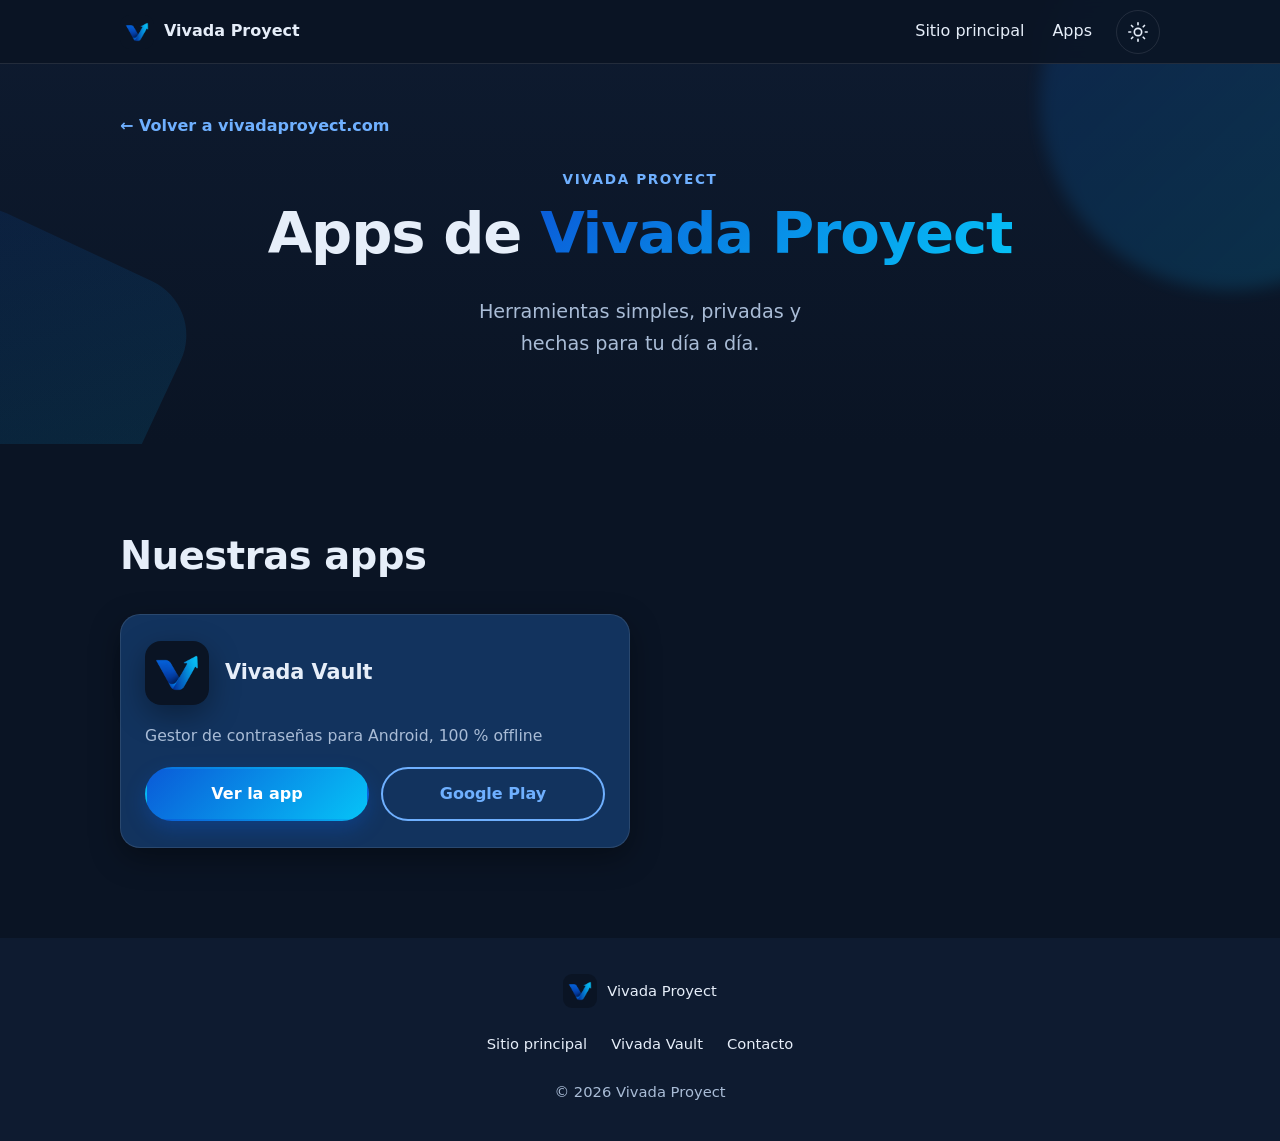
==== app/index.html @ 8a53ed30 "Índice de apps y enlace Apps en el menú - Nueva página /app/ con una tarjeta por app (hoy Vivada Vau" ====
<!DOCTYPE html>
<html lang="es">
<head>
  <meta charset="utf-8">
  <meta name="viewport" content="width=device-width, initial-scale=1">
  <title>Apps de Vivada Proyect</title>
  <meta name="description" content="Las apps de Vivada Proyect: herramientas simples, privadas y pensadas para tu día a día. Hoy: Vivada Vault, gestor de contraseñas para Android 100 % offline.">
  <meta name="theme-color" content="#0A1424">
  <link rel="canonical" href="https://vivadaproyect.com/app/">
  <link rel="icon" type="image/png" href="vault/img/icono-192.png">
  <link rel="apple-touch-icon" href="vault/img/icono-192.png">

  <!-- Open Graph / Twitter Card -->
  <meta property="og:type" content="website">
  <meta property="og:site_name" content="Vivada Proyect">
  <meta property="og:title" content="Apps de Vivada Proyect">
  <meta property="og:description" content="Herramientas simples y privadas para Android. Hoy: Vivada Vault, gestor de contraseñas 100 % offline.">
  <meta property="og:url" content="https://vivadaproyect.com/app/">
  <meta property="og:image" content="https://vivadaproyect.com/app/vault/img/vivada-vault-social.jpg">
  <meta property="og:image:width" content="1200">
  <meta property="og:image:height" content="630">
  <meta property="og:image:alt" content="Vivada Vault, ya disponible en Google Play: tus contraseñas, guardadas solo en tu teléfono">
  <meta property="og:locale" content="es_LA">
  <meta name="twitter:card" content="summary_large_image">
  <meta name="twitter:title" content="Apps de Vivada Proyect">
  <meta name="twitter:description" content="Herramientas simples y privadas para Android. Hoy: Vivada Vault, gestor de contraseñas 100 % offline.">
  <meta name="twitter:image" content="https://vivadaproyect.com/app/vault/img/vivada-vault-social.jpg">

  <!-- Tema: oscuro por defecto, igual que el resto del sitio (preferencia compartida en "vp-theme") -->
  <script>
    (function () {
      var t = 'dark';
      try { var s = localStorage.getItem('vp-theme'); if (s === 'light' || s === 'dark') t = s; } catch (e) {}
      document.documentElement.setAttribute('data-theme', t);
    })();
  </script>

  <!-- Reutiliza los estilos de la página de Vault (un solo CSS, sin recursos externos) -->
  <link rel="stylesheet" href="vault/styles.css">
</head>
<body>
  <a class="skip-link" href="#main">Saltar al contenido</a>

  <!-- ============ BARRA SUPERIOR ============ -->
  <header class="topbar">
    <div class="container topbar__inner">
      <a class="brand" href="/" aria-label="Vivada Proyect, ir al sitio principal">
        <img src="vault/img/icono-192.png" alt="" width="34" height="34">
        <span>Vivada Proyect</span>
      </a>
      <nav class="topnav" aria-label="Principal">
        <a href="/">Sitio principal</a>
        <a href="/app/" aria-current="page">Apps</a>
      </nav>
      <button class="theme-toggle" id="themeToggle" type="button" aria-label="Cambiar a modo claro">
        <svg class="i-moon" viewBox="0 0 24 24" width="22" height="22" fill="none" stroke="currentColor" stroke-width="1.8" stroke-linecap="round" stroke-linejoin="round" aria-hidden="true"><path d="M21 12.8A8.5 8.5 0 1 1 11.2 3a6.8 6.8 0 0 0 9.8 9.8Z"/></svg>
        <svg class="i-sun" viewBox="0 0 24 24" width="22" height="22" fill="none" stroke="currentColor" stroke-width="1.8" stroke-linecap="round" stroke-linejoin="round" aria-hidden="true"><circle cx="12" cy="12" r="4"/><path d="M12 2v2M12 20v2M4.9 4.9l1.4 1.4M17.7 17.7l1.4 1.4M2 12h2M20 12h2M4.9 19.1l1.4-1.4M17.7 6.3l1.4-1.4"/></svg>
      </button>
    </div>
  </header>

  <main id="main">
    <!-- ============ ENCABEZADO ============ -->
    <section class="hero" id="inicio">
      <div class="hero__bg" aria-hidden="true"><span class="shape shape--1"></span><span class="shape shape--2"></span></div>
      <div class="container hero__inner">
        <p class="backlink"><a href="/">← Volver a vivadaproyect.com</a></p>
        <p class="eyebrow">Vivada Proyect</p>
        <h1>Apps de <span class="grad-text">Vivada Proyect</span></h1>
        <p class="lead">Herramientas simples, privadas y hechas para tu día a día.</p>
      </div>
    </section>

    <!-- ============ LISTA DE APPS ============ -->
    <section class="section" aria-labelledby="t-apps">
      <div class="container">
        <header class="section__head">
          <h2 id="t-apps">Nuestras apps</h2>
        </header>

        <!--
          CÓMO AGREGAR UNA APP NUEVA
          1. Copia una tarjeta completa (desde <article class="card app-card"> hasta </article>)
             y pégala debajo de la última, dentro de <div class="apps">.
          2. Cambia el ícono (img/src y alt), el nombre, la descripción de una línea y los dos enlaces:
             - "Ver la app": página de la app (por ejemplo, nueva-app/), misma pestaña.
             - "Google Play": ficha de la tienda, con target="_blank" rel="noopener noreferrer"
               y el texto sr-only «(se abre en una pestaña nueva)».
          3. Agrega la URL de la nueva página en /sitemap.xml.
        -->
        <div class="apps">
          <!-- App: Vivada Vault -->
          <article class="card app-card">
            <div class="app-card__head">
              <img class="app-card__icon" src="vault/img/icono-192.png" alt="" width="64" height="64">
              <h3>Vivada Vault</h3>
            </div>
            <p>Gestor de contraseñas para Android, 100 % offline</p>
            <div class="app-card__actions">
              <a class="btn" href="/app/vault/">Ver la app<span class="sr-only"> Vivada Vault</span></a>
              <a class="btn btn--ghost" href="https://play.google.com/store/apps/details?id=com.vivadaproyect.vault" target="_blank" rel="noopener noreferrer">Google Play<span class="sr-only"> (se abre en una pestaña nueva)</span></a>
            </div>
          </article>
          <!-- Fin de la app: Vivada Vault -->
        </div>
      </div>
    </section>
  </main>

  <!-- ============ FOOTER ============ -->
  <footer class="footer">
    <div class="container footer__inner">
      <a class="brand" href="/" aria-label="Vivada Proyect, ir al sitio principal">
        <img src="vault/img/icono-192.png" alt="" width="34" height="34" loading="lazy">
        <span>Vivada Proyect</span>
      </a>
      <ul>
        <li><a href="/">Sitio principal</a></li>
        <li><a href="/app/vault/">Vivada Vault</a></li>
        <li><a href="mailto:vivadaproyect@gmail.com">Contacto</a></li>
      </ul>
      <p>© 2026 Vivada Proyect</p>
    </div>
  </footer>

  <script>
    // Botón de tema claro/oscuro (comparte la preferencia con el resto del sitio)
    (function () {
      var root = document.documentElement, btn = document.getElementById('themeToggle'), meta = document.querySelector('meta[name="theme-color"]');
      function apply(t) {
        root.setAttribute('data-theme', t);
        btn.setAttribute('aria-label', t === 'dark' ? 'Cambiar a modo claro' : 'Cambiar a modo oscuro');
        if (meta) meta.setAttribute('content', t === 'dark' ? '#0A1424' : '#EEF3FA');
      }
      apply(root.getAttribute('data-theme') === 'light' ? 'light' : 'dark');
      btn.addEventListener('click', function () {
        var next = root.getAttribute('data-theme') === 'dark' ? 'light' : 'dark';
        apply(next);
        try { localStorage.setItem('vp-theme', next); } catch (e) {}
      });
    })();
  </script>
</body>
</html>
---- app/vault/styles.css ----
/* =========================================================
   Vivada Vault — página de la app (mobile-first)
   Mismo diseño que vivadaproyect.com, pero sin fuentes ni
   recursos externos: solo fuentes del sistema.
   ========================================================= */

:root {
  --blue: #0A5BD8;
  --cyan: #06C3F7;
  --grad: linear-gradient(135deg, #0A5BD8, #06C3F7);

  /* Tema claro */
  color-scheme: light;
  --bg: #EEF3FA;
  --bg-alt: #E6EDF7;
  --surface: #F8FAFD;
  --heading: #0B2545;
  --text: #3d4f6b;
  --link: #0A5BD8;
  --border: rgba(11, 37, 69, .1);
  --tag-bg: #E1EBFA;
  --nav-bg: rgba(248, 250, 253, .9);
  --shadow: 0 10px 30px rgba(11, 37, 69, .08);
  --shadow-lg: 0 18px 44px rgba(10, 91, 216, .18);

  --radius: 20px;
  --nav-h: 64px;
  --font-title: "Sora", "Segoe UI", system-ui, -apple-system, Roboto, sans-serif;
  --font-body: system-ui, -apple-system, "Segoe UI", Roboto, "Helvetica Neue", Arial, sans-serif;
}

/* Tema oscuro (por defecto; lo fija el script del <head>) */
:root[data-theme="dark"] {
  color-scheme: dark;
  --bg: #0A1424;
  --bg-alt: #0E1B30;
  --surface: #12335E;
  --heading: #E6EEF9;
  --text: #A9BCD6;
  --link: #6FB0FF;
  --border: rgba(255, 255, 255, .1);
  --tag-bg: rgba(59, 140, 255, .16);
  --nav-bg: rgba(10, 20, 36, .9);
  --shadow: 0 10px 30px rgba(0, 0, 0, .35);
  --shadow-lg: 0 18px 44px rgba(0, 0, 0, .45);
}

*, *::before, *::after { box-sizing: border-box; }
html { scroll-behavior: smooth; scroll-padding-top: calc(var(--nav-h) + 8px); -webkit-text-size-adjust: 100%; }
body { margin: 0; font-family: var(--font-body); color: var(--text); background: var(--bg); line-height: 1.65; }
img { max-width: 100%; height: auto; display: block; }
ul { margin: 0; padding: 0; list-style: none; }
h1, h2, h3 { font-family: var(--font-title); color: var(--heading); line-height: 1.15; margin: 0 0 .5em; }
h1 { font-size: clamp(2.2rem, 8vw, 3.6rem); font-weight: 800; letter-spacing: -.02em; }
h2 { font-size: clamp(1.7rem, 4.5vw, 2.4rem); font-weight: 700; letter-spacing: -.01em; }
h3 { font-size: 1.15rem; font-weight: 700; }
p { margin: 0 0 1em; }
a { color: var(--link); }
:focus-visible { outline: 3px solid var(--cyan); outline-offset: 3px; border-radius: 6px; }

.container { width: min(1040px, 100% - 32px); margin-inline: auto; }
.sr-only { position: absolute; width: 1px; height: 1px; overflow: hidden; clip: rect(0 0 0 0); white-space: nowrap; }
.skip-link { position: absolute; left: 16px; top: -60px; background: #0B2545; color: #fff; padding: 10px 16px; border-radius: 10px; z-index: 200; }
.skip-link:focus { top: 12px; }
.grad-text { background: var(--grad); -webkit-background-clip: text; background-clip: text; color: transparent; }
.eyebrow { font-family: var(--font-title); font-weight: 600; font-size: .85rem; letter-spacing: .12em; text-transform: uppercase; color: var(--link); margin-bottom: .8em; }

/* ---------- Botones (mín. 48 px de alto: cómodo al tacto) ---------- */
.btn {
  display: inline-flex; align-items: center; justify-content: center; gap: 10px;
  min-height: 48px; padding: 12px 28px; border-radius: 999px; border: 2px solid transparent;
  background: var(--grad); color: #fff; text-decoration: none;
  font-family: var(--font-title); font-weight: 600; font-size: 1rem;
  box-shadow: 0 8px 20px rgba(10, 91, 216, .3);
  transition: transform .25s ease, box-shadow .25s ease;
}
.btn:hover { transform: translateY(-3px); box-shadow: 0 14px 28px rgba(10, 91, 216, .4); }
.btn--small { min-height: 44px; padding: 8px 20px; font-size: .92rem; }
.btn--big { min-height: 60px; padding: 16px 38px; font-size: 1.15rem; }
.btn--ghost { background: transparent; color: var(--link); border-color: var(--link); box-shadow: none; }
.btn--ghost:hover { background: var(--bg-alt); box-shadow: none; }
.btn--light { background: #fff; color: #0A5BD8; box-shadow: 0 10px 26px rgba(0, 0, 0, .2); }
.btn svg { width: 24px; height: 24px; flex: none; }

/* ---------- Barra superior ---------- */
.topbar { position: fixed; inset: 0 0 auto 0; height: var(--nav-h); z-index: 100; background: var(--nav-bg); backdrop-filter: blur(12px); border-bottom: 1px solid var(--border); }
.topbar__inner { height: 100%; display: flex; align-items: center; gap: 12px; }
.brand { display: inline-flex; align-items: center; gap: 10px; text-decoration: none; font-family: var(--font-title); font-weight: 700; color: var(--heading); margin-right: auto; }
.brand img { width: 34px; height: 34px; border-radius: 9px; }
.topnav { display: none; }
.topnav a { color: var(--heading); text-decoration: none; font-weight: 500; padding: 10px 12px; border-radius: 10px; }
.topnav a:hover { color: var(--link); background: var(--bg-alt); }
.theme-toggle { width: 44px; height: 44px; display: grid; place-items: center; border: 1px solid var(--border); border-radius: 50%; background: transparent; color: var(--heading); cursor: pointer; }
.theme-toggle:hover { background: var(--bg-alt); }
.theme-toggle .i-sun { display: none; }
:root[data-theme="dark"] .theme-toggle .i-sun { display: block; }
:root[data-theme="dark"] .theme-toggle .i-moon { display: none; }

/* ---------- Hero ---------- */
.hero { position: relative; overflow: hidden; padding: calc(var(--nav-h) + 40px) 0 56px; background: linear-gradient(180deg, var(--bg-alt), var(--bg)); text-align: center; }
.hero__bg { position: absolute; inset: 0; pointer-events: none; }
.shape { position: absolute; display: block; background: var(--grad); }
.shape--1 { width: 380px; height: 380px; right: -140px; top: -90px; border-radius: 50%; opacity: .16; filter: blur(8px); }
.shape--2 { width: 280px; height: 280px; left: -120px; bottom: -70px; border-radius: 60px; opacity: .12; transform: rotate(25deg); }
.hero__inner { position: relative; z-index: 1; }
.hero__icon { width: 96px; height: 96px; border-radius: 24px; margin: 0 auto 20px; box-shadow: var(--shadow-lg); }
.hero .lead { font-size: 1.2rem; max-width: 30ch; margin: 0 auto 28px; }
.hero__meta { margin: 18px 0 0; font-size: .92rem; }

/* ---------- Secciones ---------- */
.section { padding: 64px 0; }
.section--alt { background: var(--bg-alt); }
.section__head { max-width: 640px; margin-bottom: 36px; }

/* ---------- Galería (scroll horizontal con snap; funciona sin JavaScript) ---------- */
.gallery { display: flex; gap: 16px; overflow-x: auto; scroll-snap-type: x mandatory; padding: 4px 16px 20px; margin-inline: -16px; scrollbar-color: var(--blue) transparent; }
.gallery__item { flex: 0 0 min(62vw, 240px); scroll-snap-align: center; margin: 0; }
.gallery__item img { width: 100%; border-radius: 22px; border: 1px solid var(--border); box-shadow: var(--shadow); background: var(--surface); }
.gallery__item figcaption { margin-top: 10px; font-size: .9rem; text-align: center; }

/* ---------- Tarjetas ---------- */
.grid { display: grid; gap: 20px; }
.card { background: var(--surface); border: 1px solid var(--border); border-radius: var(--radius); box-shadow: var(--shadow); padding: 26px 24px; transition: transform .3s ease, box-shadow .3s ease; }
.card:hover { transform: translateY(-4px); box-shadow: var(--shadow-lg); }
.card p { margin: 0; font-size: .98rem; }
.icon { width: 52px; height: 52px; border-radius: 16px; background: var(--grad); color: #fff; display: grid; place-items: center; margin-bottom: 16px; box-shadow: 0 8px 18px rgba(10, 91, 216, .3); }
.icon svg { width: 26px; height: 26px; }

/* ---------- Seguridad ---------- */
.explain { display: grid; gap: 20px; }
.explain article { border-left: 4px solid var(--blue); padding: 4px 0 4px 20px; }
.explain h3 { margin-bottom: .3em; }
.explain p { margin: 0; }
.notice { margin-top: 28px; padding: 20px 24px; border-radius: var(--radius); background: var(--surface); border: 1px solid var(--border); }
.notice p { margin: 0; }
.notice strong { color: var(--heading); }

/* ---------- FAQ ---------- */
.faq { display: grid; gap: 12px; max-width: 760px; }
.faq details { background: var(--surface); border: 1px solid var(--border); border-radius: 16px; }
.faq summary { cursor: pointer; list-style: none; padding: 16px 52px 16px 20px; min-height: 52px; font-family: var(--font-title); font-weight: 600; color: var(--heading); position: relative; border-radius: 16px; }
.faq summary::-webkit-details-marker { display: none; }
.faq summary::after { content: "+"; position: absolute; right: 20px; top: 50%; transform: translateY(-50%); font-size: 1.5rem; line-height: 1; color: var(--link); }
.faq details[open] summary::after { content: "−"; }
.faq details p { margin: 0; padding: 0 20px 18px; }

/* ---------- Datos técnicos ---------- */
.specs { display: grid; gap: 0; max-width: 640px; border: 1px solid var(--border); border-radius: var(--radius); overflow: hidden; background: var(--surface); }
.specs div { display: flex; justify-content: space-between; gap: 16px; padding: 14px 20px; border-top: 1px solid var(--border); }
.specs div:first-child { border-top: 0; }
.specs dt { color: var(--text); }
.specs dd { margin: 0; color: var(--heading); font-weight: 600; text-align: right; overflow-wrap: anywhere; }
.specs { margin: 0; }

/* ---------- Soporte y cierre ---------- */
.contact-list { display: flex; flex-direction: column; gap: 4px; }
.contact-list a { display: inline-block; padding: 8px 0; font-weight: 600; }
.cta { background: var(--grad); color: #fff; text-align: center; border-radius: 28px; padding: 52px 24px; box-shadow: var(--shadow-lg); }
.cta h2 { color: #fff; }
.cta p { max-width: 40ch; margin: 0 auto 26px; font-size: 1.1rem; }

.footer { background: var(--bg-alt); padding: 36px 0; text-align: center; font-size: .92rem; }
.footer__inner { display: grid; gap: 16px; justify-items: center; }
.footer .brand { display: inline-flex; margin-right: 0; padding: 0; }
.footer ul { display: flex; flex-wrap: wrap; justify-content: center; gap: 4px 24px; }
.footer a { display: inline-block; padding: 8px 0; color: var(--heading); text-decoration: none; font-weight: 500; }
.footer a:hover { color: var(--link); }
.footer p { margin: 0; }

/* ---------- Tablet / escritorio ---------- */
@media (min-width: 720px) {
  .grid--features { grid-template-columns: repeat(2, 1fr); }
  .explain { grid-template-columns: repeat(3, 1fr); gap: 28px; }
  .contact-list { flex-direction: row; gap: 32px; }
  .topnav { display: flex; gap: 4px; }
}
@media (min-width: 960px) {
  .grid--features { grid-template-columns: repeat(3, 1fr); }
  .section { padding: 90px 0; }
}

/* ---------- Enlace de vuelta (arriba del hero) ---------- */
.backlink { margin: 0 0 20px; text-align: left; }
.backlink a { display: inline-flex; align-items: center; min-height: 44px; font-weight: 600; text-decoration: none; }
.backlink a:hover { text-decoration: underline; }

/* ---------- Índice de apps (app/index.html) ---------- */
.apps { display: grid; gap: 20px; }
.app-card { display: flex; flex-direction: column; gap: 18px; padding: 26px 24px; }
.app-card__head { display: flex; align-items: center; gap: 16px; }
.app-card__icon { width: 64px; height: 64px; border-radius: 16px; flex: none; box-shadow: var(--shadow); }
.app-card h3 { margin: 0; font-size: 1.3rem; }
.app-card p { margin: 0; }
.app-card__actions { display: flex; flex-wrap: wrap; gap: 12px; }
.app-card__actions .btn { flex: 1 1 150px; }
@media (min-width: 720px) {
  .apps { grid-template-columns: repeat(2, 1fr); }
}

/* ---------- Movimiento reducido ---------- */
@media (prefers-reduced-motion: reduce) {
  html { scroll-behavior: auto; }
  *, *::before, *::after { transition: none !important; }
  .btn:hover, .card:hover { transform: none; }
}
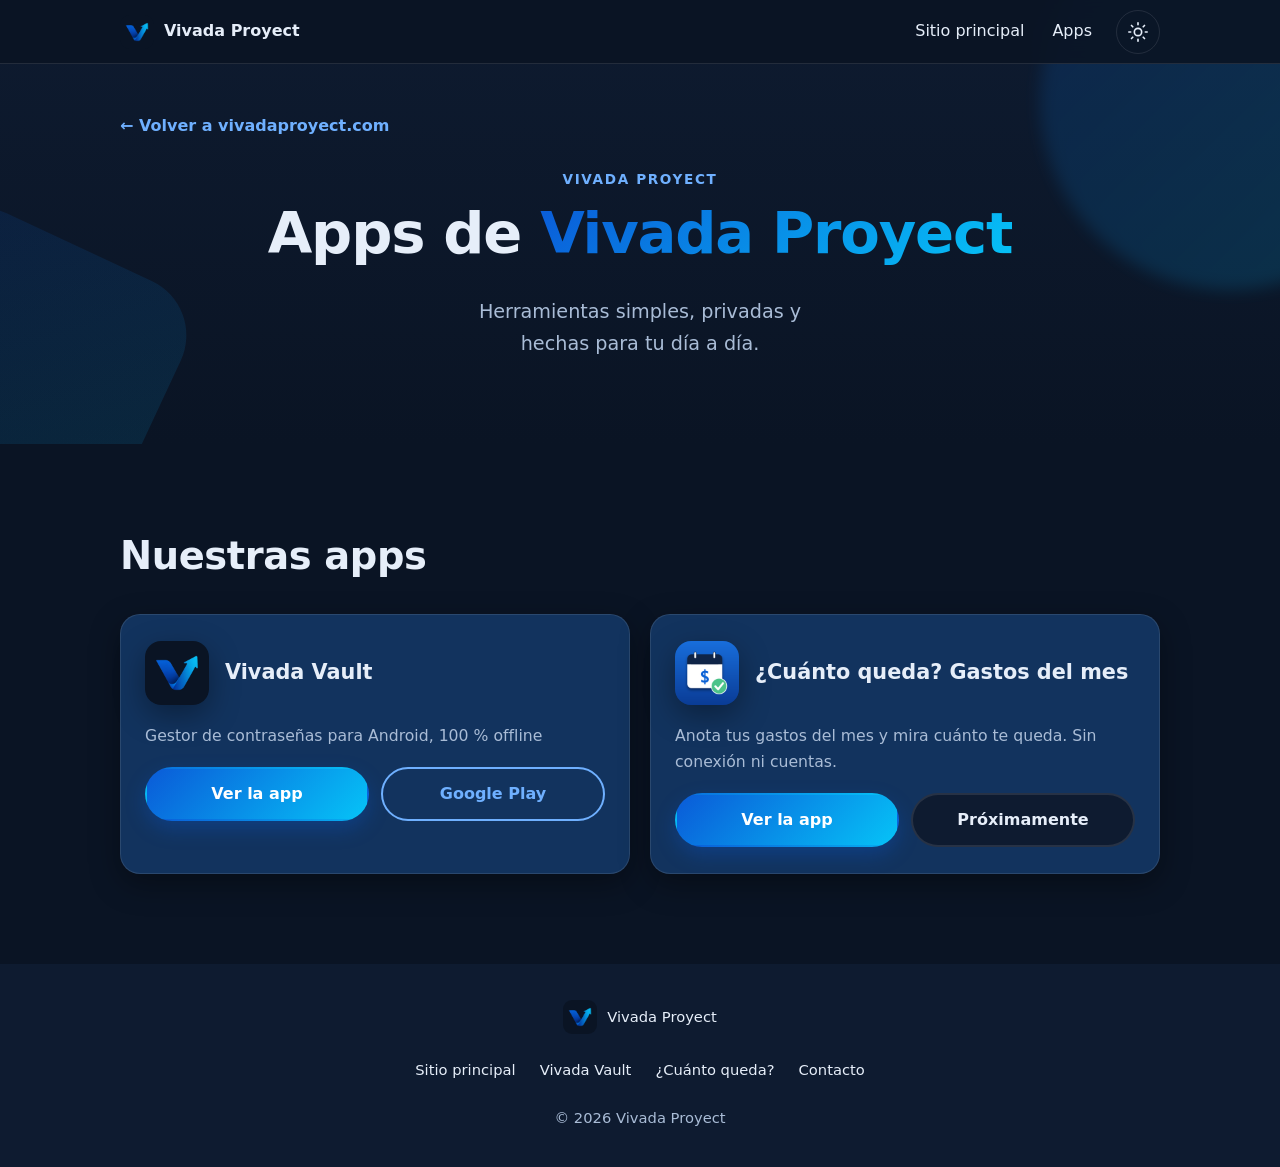
==== commit a5f4b2ea: "App ¿Cuánto queda? Gastos del mes: página, tarjeta en el listado de apps y sitemap Co-Authored-By: C" ====
--- a/app/index.html
+++ b/app/index.html
@@ -4,7 +4,7 @@
   <meta charset="utf-8">
   <meta name="viewport" content="width=device-width, initial-scale=1">
   <title>Apps de Vivada Proyect</title>
-  <meta name="description" content="Las apps de Vivada Proyect: herramientas simples, privadas y pensadas para tu día a día. Hoy: Vivada Vault, gestor de contraseñas para Android 100 % offline.">
+  <meta name="description" content="Apps de Vivada Proyect para Android: Vivada Vault, gestor de contraseñas 100 % offline, y ¿Cuánto queda? Gastos del mes, para ver cuánto te queda.">
   <meta name="theme-color" content="#0A1424">
   <link rel="canonical" href="https://vivadaproyect.com/app/">
   <link rel="icon" type="image/png" href="vault/img/icono-192.png">
@@ -14,7 +14,7 @@
   <meta property="og:type" content="website">
   <meta property="og:site_name" content="Vivada Proyect">
   <meta property="og:title" content="Apps de Vivada Proyect">
-  <meta property="og:description" content="Herramientas simples y privadas para Android. Hoy: Vivada Vault, gestor de contraseñas 100 % offline.">
+  <meta property="og:description" content="Vivada Vault, gestor de contraseñas 100 % offline, y ¿Cuánto queda? Gastos del mes, para anotar tus gastos y ver cuánto te queda.">
   <meta property="og:url" content="https://vivadaproyect.com/app/">
   <meta property="og:image" content="https://vivadaproyect.com/app/vault/img/vivada-vault-social.jpg">
   <meta property="og:image:width" content="1200">
@@ -23,7 +23,7 @@
   <meta property="og:locale" content="es_LA">
   <meta name="twitter:card" content="summary_large_image">
   <meta name="twitter:title" content="Apps de Vivada Proyect">
-  <meta name="twitter:description" content="Herramientas simples y privadas para Android. Hoy: Vivada Vault, gestor de contraseñas 100 % offline.">
+  <meta name="twitter:description" content="Vivada Vault, gestor de contraseñas 100 % offline, y ¿Cuánto queda? Gastos del mes, para anotar tus gastos y ver cuánto te queda.">
   <meta name="twitter:image" content="https://vivadaproyect.com/app/vault/img/vivada-vault-social.jpg">
 
   <!-- Tema: oscuro por defecto, igual que el resto del sitio (preferencia compartida en "vp-theme") -->
@@ -102,6 +102,19 @@
             </div>
           </article>
           <!-- Fin de la app: Vivada Vault -->
+          <!-- App: ¿Cuánto queda? Gastos del mes (aún no publicada en Google Play: botón sin enlace) -->
+          <article class="card app-card">
+            <div class="app-card__head">
+              <img class="app-card__icon" src="cuantoqueda/img/icono-192.png" alt="" width="64" height="64">
+              <h3>¿Cuánto queda? Gastos del mes</h3>
+            </div>
+            <p>Anota tus gastos del mes y mira cuánto te queda. Sin conexión ni cuentas.</p>
+            <div class="app-card__actions">
+              <a class="btn" href="/app/cuantoqueda/">Ver la app<span class="sr-only"> ¿Cuánto queda? Gastos del mes</span></a>
+              <span class="btn btn--ghost btn--disabled">Próximamente<span class="sr-only"> en Google Play</span></span>
+            </div>
+          </article>
+          <!-- Fin de la app: ¿Cuánto queda? Gastos del mes -->
         </div>
       </div>
     </section>
@@ -117,6 +130,7 @@
       <ul>
         <li><a href="/">Sitio principal</a></li>
         <li><a href="/app/vault/">Vivada Vault</a></li>
+        <li><a href="/app/cuantoqueda/">¿Cuánto queda?</a></li>
         <li><a href="mailto:vivadaproyect@gmail.com">Contacto</a></li>
       </ul>
       <p>© 2026 Vivada Proyect</p>
--- a/app/vault/styles.css
+++ b/app/vault/styles.css
@@ -197,6 +197,12 @@
   .apps { grid-template-columns: repeat(2, 1fr); }
 }
 
+/* ---------- Botón sin enlace (app aún no publicada) ---------- */
+.btn--disabled { background: var(--bg-alt); color: var(--heading); border-color: var(--border); box-shadow: none; cursor: default; pointer-events: none; }
+.btn--compact { padding-inline: 14px; }
+.brand--nowrap span { white-space: nowrap; }
+.cta .btn--disabled { background: rgba(255, 255, 255, .18); color: #fff; border-color: rgba(255, 255, 255, .55); }
+
 /* ---------- Movimiento reducido ---------- */
 @media (prefers-reduced-motion: reduce) {
   html { scroll-behavior: auto; }
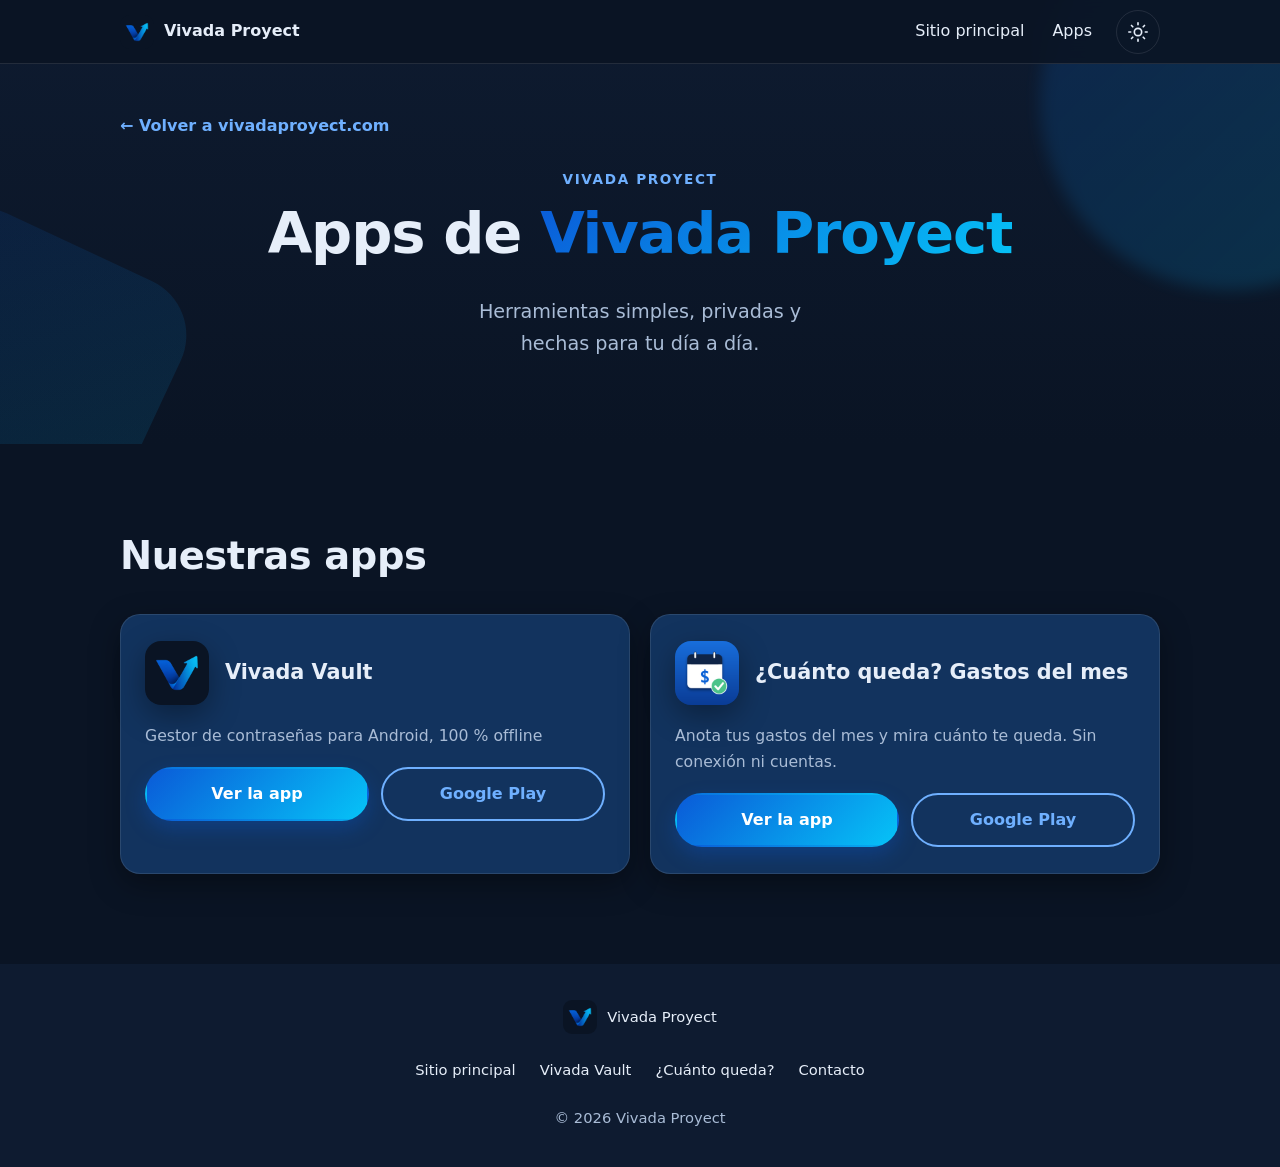
==== commit 053b46b2: "¿Cuánto queda?: enlaces reales a Google Play Co-Authored-By: Claude Sonnet 5.5 <noreply@anthropic.co" ====
--- a/app/index.html
+++ b/app/index.html
@@ -102,7 +102,7 @@
             </div>
           </article>
           <!-- Fin de la app: Vivada Vault -->
-          <!-- App: ¿Cuánto queda? Gastos del mes (aún no publicada en Google Play: botón sin enlace) -->
+          <!-- App: ¿Cuánto queda? Gastos del mes -->
           <article class="card app-card">
             <div class="app-card__head">
               <img class="app-card__icon" src="cuantoqueda/img/icono-192.png" alt="" width="64" height="64">
@@ -111,7 +111,7 @@
             <p>Anota tus gastos del mes y mira cuánto te queda. Sin conexión ni cuentas.</p>
             <div class="app-card__actions">
               <a class="btn" href="/app/cuantoqueda/">Ver la app<span class="sr-only"> ¿Cuánto queda? Gastos del mes</span></a>
-              <span class="btn btn--ghost btn--disabled">Próximamente<span class="sr-only"> en Google Play</span></span>
+              <a class="btn btn--ghost" href="https://play.google.com/store/apps/details?id=com.vivadaproyect.cuantoqueda" target="_blank" rel="noopener noreferrer">Google Play<span class="sr-only"> (se abre en una pestaña nueva)</span></a>
             </div>
           </article>
           <!-- Fin de la app: ¿Cuánto queda? Gastos del mes -->
--- a/app/vault/styles.css
+++ b/app/vault/styles.css
@@ -199,7 +199,7 @@
 
 /* ---------- Botón sin enlace (app aún no publicada) ---------- */
 .btn--disabled { background: var(--bg-alt); color: var(--heading); border-color: var(--border); box-shadow: none; cursor: default; pointer-events: none; }
-.btn--compact { padding-inline: 14px; }
+.btn--compact { padding-inline: 14px; white-space: nowrap; }
 .brand--nowrap span { white-space: nowrap; }
 .cta .btn--disabled { background: rgba(255, 255, 255, .18); color: #fff; border-color: rgba(255, 255, 255, .55); }
 
